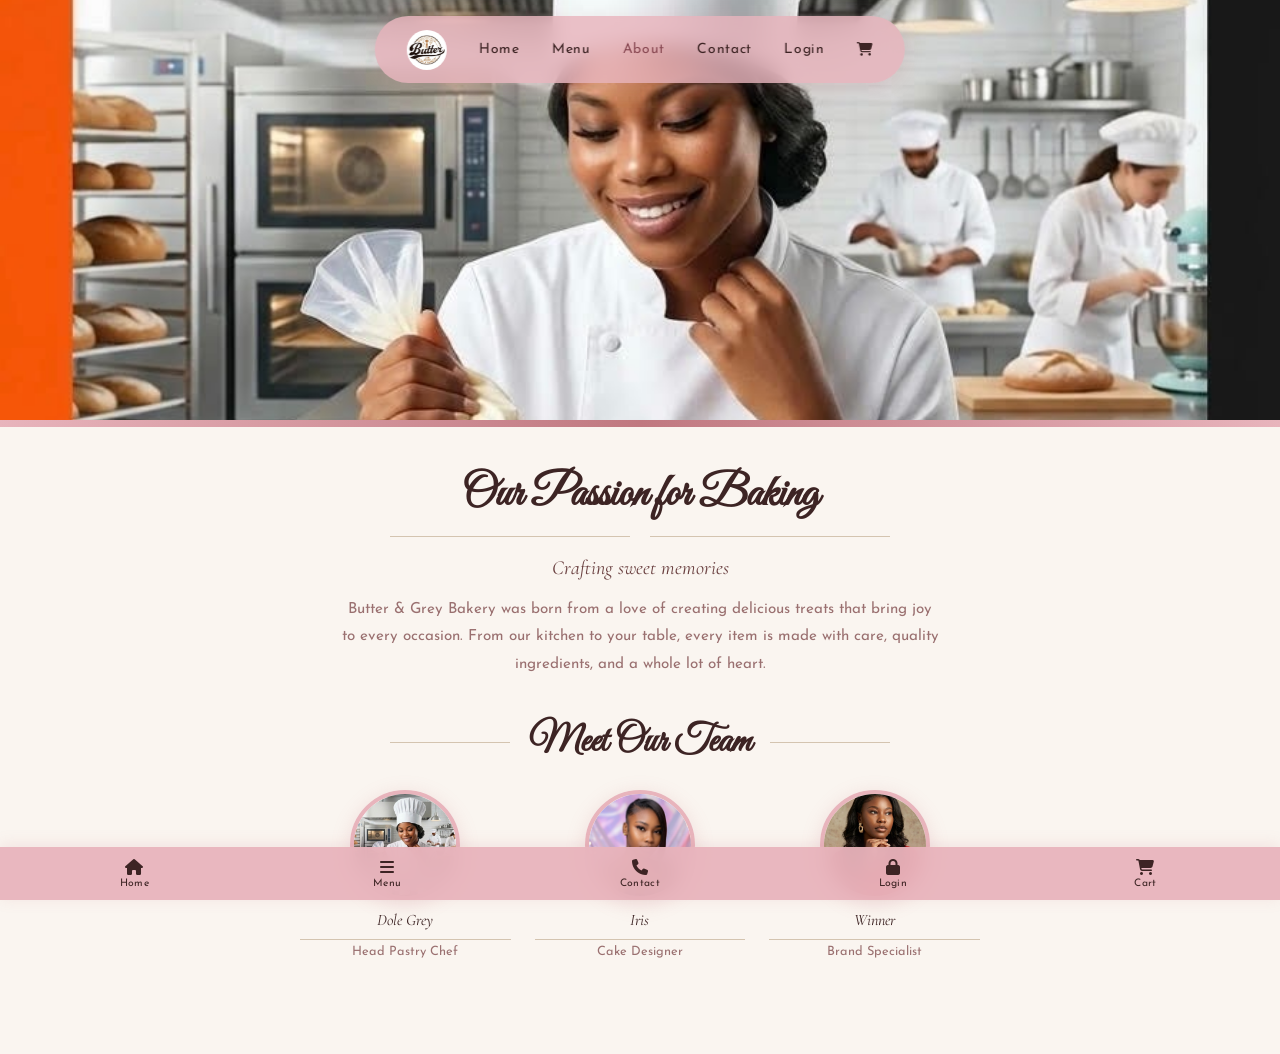
==== html/about.html @ 3573904a "adding changes" ====
<!DOCTYPE html>
<html lang="en">
<head>
  <meta charset="UTF-8" />
  <meta name="viewport" content="width=device-width, initial-scale=1.0" />
  <title>About — Butter &amp; Grey Bakery</title>
  <link rel="stylesheet" href="../css/style.css" />
  <link rel="stylesheet" href="https://cdnjs.cloudflare.com/ajax/libs/font-awesome/6.5.0/css/all.min.css" />
</head>
<body class="page-about">

  <input type="checkbox" class="nav-toggle" id="nav-toggle" />
  <label for="nav-toggle" class="nav-open-btn" aria-label="Open navigation">
    <i class="fa-solid fa-bars"></i>
  </label>

  <nav class="mobile-nav">
    <label for="nav-toggle" class="nav-close-btn"><i class="fa-solid fa-xmark"></i></label>
    <a href="../index.html">Home</a>
    <a href="menu.html">Menu</a>
    <a href="about.html" class="active">About</a>
    <a href="contact.html">Contact</a>
    <a href="login.html">Login</a>
    <a href="shop.html"><i class="fa-solid fa-cart-shopping"></i> Cart</a>
  </nav>

  <div class="bakery-hero">
    <img src="../img/chef.jpeg" alt="Our bakers at work in the kitchen" />
  </div>

  <div class="hero-stripe"></div>

  <nav class="navbar navbar--fixed" aria-label="Site navigation">
    <a href="../index.html" class="navbar-logo" aria-label="Home">
      <img src="../img/logo.jpeg" alt="" class="nav-logo-img" />
    </a>
    <a href="../index.html">Home</a>
    <a href="menu.html">Menu</a>
    <a href="about.html" class="active">About</a>
    <a href="contact.html">Contact</a>
    <a href="login.html">Login</a>
    <a href="shop.html" aria-label="Cart"><i class="fa-solid fa-cart-shopping"></i></a>
  </nav>

  <div class="about-body">

    <h2 class="section-heading">Our Passion for Baking</h2>
    <div class="ruled-heading"></div>
    <p class="tagline">Crafting sweet memories</p>
    <p class="about-blurb">
      Butter &amp; Grey Bakery was born from a love of creating delicious treats
      that bring joy to every occasion. From our kitchen to your table, every item
      is made with care, quality ingredients, and a whole lot of heart.
    </p>

    <div class="ruled-heading">
      <h2 class="team-heading">Meet Our Team</h2>
    </div>

    <div class="team-grid">
      <div class="team-member">
        <img class="team-photo" src="../img/chef.jpeg"   alt="Dole Grey" />
        <span class="team-name">Dole Grey</span>
        <span class="team-role">Head Pastry Chef</span>
      </div>
      <div class="team-member">
        <img class="team-photo" src="../img/image1.jpeg" alt="Iris" />
        <span class="team-name">Iris</span>
        <span class="team-role">Cake Designer</span>
      </div>
      <div class="team-member">
        <img class="team-photo" src="../img/image2.jpeg" alt="Winner" />
        <span class="team-name">Winner</span>
        <span class="team-role">Brand Specialist</span>
      </div>
    </div>

  </div>

  <nav class="tab-bar" aria-label="Quick navigation">
    <a href="../index.html"><i class="fa-solid fa-house"></i><span>Home</span></a>
    <a href="menu.html"><i class="fa-solid fa-bars"></i><span>Menu</span></a>
    <a href="contact.html"><i class="fa-solid fa-phone"></i><span>Contact</span></a>
    <a href="login.html"><i class="fa-solid fa-lock"></i><span>Login</span></a>
    <a href="shop.html"><i class="fa-solid fa-cart-shopping"></i><span>Cart</span></a>
  </nav>

</body>
</html>
---- css/style.css ----
/* Butter & Grey Bakery — main stylesheet */

@import url('https://fonts.googleapis.com/css2?family=Great+Vibes&family=Cormorant+Garamond:ital,wght@0,300;0,400;0,600;1,300;1,400&family=Josefin+Sans:wght@300;400;600&display=swap');

:root {
  /* brand accent — the dusky rose running through the whole site */
  --accent-wash:    #fce8ec;  /* backgrounds, hover fills */
  --accent-muted:   #e8b4bc;  /* nav pill, cards, subtle UI */
  --accent:         #d4909a;  /* borders, dividers */
  --accent-strong:  #c07880;  /* hover states */
  --accent-ink:     #8a4a54;  /* active links, focus rings */

  /* neutrals */
  --bg:             #faf5f0;  /* page background */
  --surface-light:  #f2ebe0;
  --surface:        #e8ddd0;  /* input fills, card backgrounds */
  --surface-dark:   #d4c4b0;  /* hover on surfaces */
  --warm-tan:       #cdb99a;  /* send button, accents */

  /* text */
  --text:           #3d2424;  /* body copy */
  --text-secondary: #6a4040;
  --text-muted:     #9a7070;  /* placeholders, helper text */

  --white: #ffffff;

  --shadow-accent: 0 4px 20px rgba(200, 120, 130, 0.2);
  --shadow-soft:   0 2px 12px rgba(80, 40, 40, 0.1);

  --r-card: 16px;
  --r-btn:  8px;
  --r-pill: 50px;
}

*, *::before, *::after { margin: 0; padding: 0; box-sizing: border-box; }
html  { scroll-behavior: smooth; }
body  { font-family: 'Josefin Sans', sans-serif; color: var(--text); background: var(--bg); min-height: 100vh; overflow-x: hidden; }
img   { max-width: 100%; display: block; }
a     { text-decoration: none; color: inherit; }

h1.script {
  font-family: 'Great Vibes', cursive;
  font-size: clamp(1.8rem, 7vw, 4rem);
  color: var(--white);
  text-shadow: 1px 2px 8px rgba(80,30,30,0.4);
  line-height: 1.2;
}

/* mobile nav — hidden checkbox drives the overlay open/close state */
.nav-toggle  { display: none; }

.nav-open-btn {
  display: none;
  position: fixed;
  top: 1rem;
  right: 1rem;
  z-index: 200;
  background: rgba(232, 180, 188, 0.92);
  border-radius: 50%;
  width: 44px;
  height: 44px;
  align-items: center;
  justify-content: center;
  cursor: pointer;
  font-size: 1.1rem;
  color: var(--text);
  box-shadow: var(--shadow-accent);
}

.mobile-nav {
  display: none;
  position: fixed;
  inset: 0;
  background: rgba(252, 232, 236, 0.97);
  backdrop-filter: blur(12px);
  z-index: 150;
  flex-direction: column;
  justify-content: center;
  align-items: center;
  gap: 2.5rem;
}

.nav-toggle:checked ~ .mobile-nav { display: flex; }

.nav-close-btn {
  position: absolute;
  top: 1.2rem;
  right: 1.2rem;
  font-size: 1.5rem;
  color: var(--text);
  cursor: pointer;
}

.mobile-nav a {
  font-family: 'Cormorant Garamond', serif;
  font-size: 2rem;
  font-style: italic;
  color: var(--text);
  transition: color 0.2s;
}

.mobile-nav a:hover { color: var(--accent-ink); }

/* desktop pill navbar */
.navbar {
  display: flex;
  justify-content: center;
  align-items: center;
  gap: 2rem;
  padding: 0.85rem 2rem;
  background: rgba(232, 180, 188, 0.82);
  backdrop-filter: blur(10px);
  -webkit-backdrop-filter: blur(10px);
  border-radius: var(--r-pill);
  width: fit-content;
  max-width: 90%;
  position: absolute;
  top: 0;
  left: 50%;
  transform: translateX(-50%);
  margin-top: 1.5rem;
  z-index: 100;
  box-shadow: var(--shadow-accent);
}

.navbar--fixed {
  position: fixed;
  top: 1rem;
  margin-top: 0;
}

.navbar a {
  color: var(--text);
  font-size: 0.88rem;
  letter-spacing: 0.05em;
  white-space: nowrap;
  transition: color 0.2s;
}

.navbar a:hover,
.navbar a.active { color: var(--accent-ink); }

.nav-logo-img {
  height: 40px;
  width: auto;
  border-radius: 50%;
  object-fit: cover;
}

/* bottom tab bar */
.tab-bar {
  display: flex;
  justify-content: space-around;
  align-items: center;
  padding: 0.7rem 0.5rem;
  background: rgba(232, 180, 188, 0.95);
  backdrop-filter: blur(10px);
  position: fixed;
  bottom: 0;
  left: 0;
  right: 0;
  z-index: 100;
  box-shadow: 0 -2px 15px rgba(200, 120, 130, 0.15);
}

.tab-bar a {
  display: flex;
  flex-direction: column;
  align-items: center;
  gap: 0.2rem;
  color: var(--text);
  font-size: 0.65rem;
  letter-spacing: 0.03em;
  transition: color 0.2s;
  min-width: 40px;
}

.tab-bar a i           { font-size: 1rem; }
.tab-bar a:hover,
.tab-bar a.active      { color: var(--accent-ink); }

/* split layout — used by login, signup, contact */
.split-layout {
  display: grid;
  grid-template-columns: 1fr 1fr;
  min-height: 100vh;
}

.split-photo {
  overflow: hidden;
  padding: 1.2rem;
}

.split-photo img {
  width: 100%;
  height: 100%;
  object-fit: cover;
  border-radius: var(--r-card);
}

.split-form {
  display: flex;
  flex-direction: column;
  justify-content: center;
  align-items: center;
  padding: 3rem 3.5rem;
  gap: 1.5rem;
}

/* auth pages (login + signup) */
body.page-login,
body.page-signup {
  overflow: hidden;
}

body.page-login .split-layout,
body.page-signup .split-layout {
  height: 100vh;
  overflow: hidden;
}

body.page-login .split-photo  { background: var(--accent-wash); }
body.page-signup .split-photo { background: #f0ebe0; }

body.page-login .split-photo img,
body.page-signup .split-photo img { height: 100%; }

.auth-panel {
  height: 100%;
  overflow-y: auto;
  padding: 2rem 3rem;
  gap: 1rem;
}

.auth-panel h2 {
  font-family: 'Cormorant Garamond', serif;
  font-size: clamp(1.4rem, 3vw, 2rem);
  font-weight: 300;
  color: var(--text);
}

.auth-logo-img {
  height: 50px;
  width: auto;
  border-radius: 50%;
  object-fit: cover;
}

.auth-form {
  display: flex;
  flex-direction: column;
  gap: 1.1rem;
  width: 100%;
  max-width: 340px;
}

.auth-form--centered { align-items: center; }

.field { width: 100%; }

.field label {
  display: block;
  margin-bottom: 0.4rem;
  font-size: 0.85rem;
  color: var(--text-muted);
}

.field input.underline {
  width: 100%;
  padding: 0.6rem 0;
  border: none;
  border-bottom: 1.5px solid var(--accent);
  background: transparent;
  font-family: 'Josefin Sans', sans-serif;
  font-size: 0.9rem;
  color: var(--text);
  outline: none;
  transition: border-color 0.25s;
}

.field input.underline:focus { border-bottom-color: var(--accent-ink); }

.field input.rounded {
  width: 100%;
  padding: 0.75rem 1.4rem;
  border: none;
  border-radius: var(--r-pill);
  background: var(--surface);
  font-family: 'Josefin Sans', sans-serif;
  font-size: 0.9rem;
  color: var(--text);
  outline: none;
  transition: background 0.25s;
}

.field input.rounded:focus { background: var(--surface-dark); }

.forgot-link {
  font-size: 0.78rem;
  color: var(--text-muted);
  align-self: flex-end;
  cursor: pointer;
  transition: color 0.2s;
}

.forgot-link:hover { color: var(--accent-ink); }

.btn-login {
  background: var(--surface);
  color: var(--text);
  border-radius: var(--r-pill);
  padding: 0.65rem 3rem;
  font-family: 'Cormorant Garamond', serif;
  font-style: italic;
  font-size: 1.05rem;
  border: none;
  cursor: pointer;
  transition: background 0.25s, transform 0.25s;
  box-shadow: var(--shadow-soft);
}

.btn-login:hover { background: var(--surface-dark); transform: translateY(-2px); }

.btn-signup {
  background: #f5f0c0;
  color: var(--text);
  border: none;
  border-radius: var(--r-btn);
  padding: 0.65rem 2.5rem;
  font-family: 'Cormorant Garamond', serif;
  font-style: italic;
  font-size: 1.05rem;
  cursor: pointer;
  transition: background 0.25s, transform 0.25s;
}

.btn-signup:hover { background: #e8e0a0; transform: translateY(-2px); }

.auth-switch { font-size: 0.82rem; color: var(--text-muted); }
.auth-switch a { color: var(--accent-ink); font-weight: 600; }

/* contact page */
body.page-contact { background: var(--surface); }

.contact-panel {
  background: #e8ddd0;
  padding: 3rem 2.5rem;
  display: flex;
  flex-direction: column;
  justify-content: center;
  gap: 1.8rem;
}

.contact-panel h2 {
  font-family: 'Cormorant Garamond', serif;
  font-size: clamp(1.6rem, 4vw, 2.2rem);
  font-weight: 400;
  color: var(--text);
  text-decoration: underline;
  text-underline-offset: 8px;
}

.contact-detail { display: flex; flex-direction: column; gap: 0.4rem; }

.contact-detail .row {
  display: flex;
  align-items: center;
  gap: 0.6rem;
  font-size: 1rem;
  font-weight: 600;
  color: var(--text);
}

.contact-detail .row i { font-size: 1.1rem; color: var(--text-secondary); }

.contact-detail .info {
  font-family: 'Cormorant Garamond', serif;
  font-size: 1rem;
  color: var(--text-secondary);
  padding-left: 1.7rem;
}

.contact-form {
  display: flex;
  flex-direction: column;
  gap: 0.9rem;
  width: 100%;
  max-width: 380px;
}

.contact-form input,
.contact-form textarea {
  width: 100%;
  padding: 0.65rem 0;
  border: none;
  border-bottom: 1.5px solid var(--warm-tan);
  background: transparent;
  font-family: 'Josefin Sans', sans-serif;
  font-size: 0.88rem;
  color: var(--text);
  outline: none;
  resize: none;
  transition: border-color 0.25s;
}

.contact-form input:focus,
.contact-form textarea:focus { border-bottom-color: var(--text-secondary); }

.btn-send {
  align-self: flex-start;
  background: var(--warm-tan);
  color: var(--white);
  border: none;
  border-radius: var(--r-btn);
  padding: 0.6rem 2rem;
  font-family: 'Cormorant Garamond', serif;
  font-style: italic;
  font-size: 1rem;
  cursor: pointer;
  transition: background 0.25s, transform 0.25s;
}

.btn-send:hover { background: var(--text-secondary); transform: translateY(-2px); }

/* about page */
body.page-about { background: var(--bg); }

.bakery-hero {
  width: 100%;
  height: clamp(200px, 45vw, 420px);
  overflow: hidden;
}

.bakery-hero img {
  width: 100%;
  height: 100%;
  object-fit: cover;
  object-position: center 40%;
}

.hero-stripe {
  width: 100%;
  height: 7px;
  background: linear-gradient(to right, var(--accent-muted), var(--accent-strong), var(--accent-muted));
}

.about-body {
  max-width: 800px;
  margin: 0 auto;
  padding: 2.5rem 1.5rem 6rem;
  text-align: center;
}

.section-heading {
  font-family: 'Great Vibes', cursive;
  font-size: clamp(2rem, 6vw, 2.8rem);
  color: var(--text);
  margin-bottom: 0.6rem;
}

/* horizontal rule, optionally with text in the middle */
.ruled-heading {
  display: flex;
  align-items: center;
  gap: 1.2rem;
  margin: 0.8rem auto 1.2rem;
  max-width: 500px;
}

.ruled-heading::before,
.ruled-heading::after {
  content: '';
  flex: 1;
  height: 1px;
  background: var(--surface-dark);
}

.tagline {
  font-family: 'Cormorant Garamond', serif;
  font-size: clamp(1rem, 2.5vw, 1.25rem);
  font-style: italic;
  color: var(--text-secondary);
  margin-bottom: 1rem;
}

.about-blurb {
  font-size: clamp(0.85rem, 2vw, 0.95rem);
  color: var(--text-muted);
  line-height: 1.8;
  max-width: 600px;
  margin: 0 auto 2.5rem;
}

.team-heading {
  font-family: 'Great Vibes', cursive;
  font-size: clamp(1.8rem, 5vw, 2.4rem);
  color: var(--text);
}

.team-grid {
  display: grid;
  grid-template-columns: repeat(3, 1fr);
  gap: 1.5rem;
  max-width: 680px;
  margin: 1.5rem auto 0;
}

.team-member {
  display: flex;
  flex-direction: column;
  align-items: center;
  gap: 0.6rem;
}

.team-photo {
  width: clamp(80px, 20vw, 110px);
  height: clamp(80px, 20vw, 110px);
  border-radius: 50%;
  object-fit: cover;
  border: 4px solid var(--accent-muted);
  box-shadow: var(--shadow-accent);
}

.team-name {
  font-family: 'Cormorant Garamond', serif;
  font-style: italic;
  font-size: clamp(0.9rem, 2vw, 1rem);
  color: var(--text);
}

.team-role {
  font-size: clamp(0.7rem, 1.8vw, 0.8rem);
  color: var(--text-muted);
  border-top: 1px solid var(--surface-dark);
  padding-top: 0.3rem;
  width: 100%;
  text-align: center;
}

/* menu page */
body.page-menu {
  background: linear-gradient(160deg, #f0c8d0 0%, #e8b0be 35%, #d4a0b0 65%, #c890a0 100%);
  min-height: 100vh;
}

.menu-banner {
  width: 100%;
  height: clamp(160px, 35vw, 260px);
  overflow: hidden;
}

.menu-banner img {
  width: 100%;
  height: 100%;
  object-fit: cover;
  object-position: center 30%;
}

.menu-title {
  font-family: 'Cormorant Garamond', serif;
  font-size: clamp(1.2rem, 4vw, 1.8rem);
  font-weight: 400;
  letter-spacing: 0.2em;
  text-transform: uppercase;
  text-align: center;
  color: var(--text);
  padding: 1.2rem 0 0.8rem;
}

.menu-layout {
  display: grid;
  grid-template-columns: 200px 1fr;
  gap: 1.2rem;
  padding: 0 1.2rem 6rem;
  max-width: 900px;
  margin: 0 auto;
}

.menu-photos {
  display: flex;
  flex-direction: column;
  gap: 0.8rem;
}

.menu-photos img {
  width: 100%;
  aspect-ratio: 1;
  object-fit: cover;
  border-radius: var(--r-btn);
  box-shadow: var(--shadow-soft);
}

.menu-sections { display: flex; flex-direction: column; gap: 1rem; }

.menu-section {
  background: rgba(210, 140, 155, 0.6);
  backdrop-filter: blur(6px);
  border-radius: var(--r-card);
  padding: 1rem 1.2rem;
}

.menu-section h3 {
  font-family: 'Cormorant Garamond', serif;
  font-style: italic;
  font-size: clamp(1.1rem, 3vw, 1.4rem);
  color: var(--text);
  text-align: center;
  margin-bottom: 0.7rem;
  border-bottom: 1px solid rgba(180, 100, 110, 0.4);
  padding-bottom: 0.4rem;
}

.menu-row {
  display: flex;
  justify-content: space-between;
  align-items: center;
  padding: 0.3rem 0;
  font-size: clamp(0.78rem, 2vw, 0.88rem);
  color: var(--text);
  border-bottom: 1px dotted rgba(180, 100, 110, 0.25);
}

.menu-row:last-child { border-bottom: none; }

.menu-row .price {
  font-weight: 600;
  color: var(--text-secondary);
  white-space: nowrap;
  margin-left: 0.8rem;
}

/* shop page */
body.page-shop { background: #f5eeea; }

.shop-topbar {
  display: flex;
  align-items: center;
  justify-content: space-between;
  padding: 0.85rem 1.2rem;
  background: var(--bg);
  position: sticky;
  top: 0;
  z-index: 50;
  box-shadow: var(--shadow-soft);
}

.shop-topbar-logo {
  height: 38px;
  width: auto;
  border-radius: 50%;
  object-fit: cover;
}

.search-box {
  display: flex;
  align-items: center;
  background: var(--surface-light);
  border-radius: var(--r-pill);
  padding: 0.4rem 1rem;
  gap: 0.5rem;
  flex: 1;
  max-width: 260px;
  margin: 0 0.8rem;
}

.search-box i { color: var(--text-muted); font-size: 0.8rem; }

.search-box input {
  border: none;
  background: transparent;
  outline: none;
  font-family: 'Josefin Sans', sans-serif;
  font-size: 0.82rem;
  color: var(--text);
  width: 100%;
}

.shop-banner {
  width: 100%;
  height: clamp(160px, 35vw, 280px);
  overflow: hidden;
}

.shop-banner img {
  width: 100%;
  height: 100%;
  object-fit: cover;
  object-position: center 60%;
}

.shop-content {
  padding: 1.5rem 1.2rem 6rem;
  max-width: 1000px;
  margin: 0 auto;
}

.section-label {
  font-size: 0.88rem;
  font-weight: 600;
  letter-spacing: 0.05em;
  color: var(--text-secondary);
  margin-bottom: 0.9rem;
}

.categories-grid {
  display: grid;
  grid-template-columns: repeat(4, 1fr);
  gap: 0.9rem;
  margin-bottom: 2rem;
}

.category-item {
  display: flex;
  flex-direction: column;
  align-items: center;
  gap: 0.4rem;
  cursor: pointer;
}

.category-item img {
  width: 100%;
  aspect-ratio: 1;
  object-fit: cover;
  border-radius: var(--r-btn);
  transition: transform 0.3s;
}

.category-item:hover img { transform: scale(1.05); }

.category-item span {
  font-family: 'Cormorant Garamond', serif;
  font-style: italic;
  font-size: clamp(0.8rem, 2vw, 0.95rem);
  color: var(--text-secondary);
  text-align: center;
}

.bestsellers-heading {
  font-family: 'Great Vibes', cursive;
  font-size: clamp(1.8rem, 5vw, 2.2rem);
  color: var(--text);
  text-align: center;
  margin-bottom: 1.2rem;
}

.products-grid {
  display: grid;
  grid-template-columns: repeat(3, 1fr);
  gap: 1rem;
}

.product-card {
  background: var(--white);
  border-radius: var(--r-card);
  overflow: hidden;
  box-shadow: var(--shadow-soft);
  transition: transform 0.3s, box-shadow 0.3s;
  text-align: center;
}

.product-card:hover {
  transform: translateY(-4px);
  box-shadow: var(--shadow-accent);
}

.product-card img        { width: 100%; height: 160px; object-fit: cover; }
.product-card .card-info { padding: 0.75rem; }

.product-card .item-name {
  font-family: 'Cormorant Garamond', serif;
  font-style: italic;
  font-size: 0.95rem;
  margin-bottom: 0.25rem;
}

.product-card .item-price {
  color: var(--accent-ink);
  font-size: 0.85rem;
  margin-bottom: 0.5rem;
}

.btn-order {
  background: var(--surface-dark);
  color: var(--text);
  border: none;
  border-radius: var(--r-pill);
  padding: 0.35rem 1.1rem;
  font-size: 0.78rem;
  cursor: pointer;
  transition: background 0.25s;
}

.btn-order:hover { background: var(--accent-muted); }

/* home page */
body.page-home { background: #1a0a0a; overflow-x: hidden; }

.hero {
  position: relative;
  width: 100%;
  height: 100vh;
  min-height: 480px;
  overflow: hidden;
  display: flex;
  flex-direction: column;
  align-items: center;
  justify-content: center;
}

.hero-slides { position: absolute; inset: 0; }

/* all slides hidden; :checked sibling selectors below reveal the active one */
.hero-slide {
  position: absolute;
  inset: 0;
  width: 100%;
  height: 100%;
  object-fit: cover;
  opacity: 0;
  transition: opacity 1.2s ease;
}

#slide1:checked ~ .hero .hero-slides .hero-slide:nth-child(1) { opacity: 1; }
#slide2:checked ~ .hero .hero-slides .hero-slide:nth-child(2) { opacity: 1; }
#slide3:checked ~ .hero .hero-slides .hero-slide:nth-child(3) { opacity: 1; }

.hero-overlay {
  position: absolute;
  inset: 0;
  background: linear-gradient(
    to bottom,
    rgba(60, 20, 20, 0.2)  0%,
    rgba(100, 40, 50, 0.35) 50%,
    rgba(40, 15, 15, 0.65)  100%
  );
  z-index: 1;
}

.hero-body {
  position: relative;
  z-index: 10;
  text-align: center;
  display: flex;
  flex-direction: column;
  align-items: center;
  gap: 1rem;
  padding: 0 1.5rem;
  margin-top: 5rem;
  width: 100%;
}

.hero-tagline {
  background: rgba(200, 130, 145, 0.55);
  backdrop-filter: blur(6px);
  border-radius: var(--r-pill);
  padding: 0.55rem 2rem;
}

.hero-tagline p {
  font-family: 'Cormorant Garamond', serif;
  font-style: italic;
  font-size: clamp(0.9rem, 2.5vw, 1.35rem);
  color: var(--white);
}

.hero-cta {
  display: inline-block;
  font-family: 'Cormorant Garamond', serif;
  font-style: italic;
  font-size: clamp(1rem, 3vw, 1.3rem);
  background: rgba(255, 255, 255, 0.88);
  color: var(--text-secondary);
  padding: 0.8rem clamp(2rem, 6vw, 3.5rem);
  border-radius: var(--r-btn);
  margin-top: 0.5rem;
  transition: background 0.25s, transform 0.25s;
}

.hero-cta:hover { background: var(--accent-wash); transform: translateY(-3px); }

.slide-dots {
  position: absolute;
  bottom: 5.5rem;
  left: 50%;
  transform: translateX(-50%);
  z-index: 20;
  display: flex;
  gap: 0.5rem;
}

.slide-dot {
  width: 8px;
  height: 8px;
  border-radius: 50%;
  background: rgba(255, 255, 255, 0.45);
  cursor: pointer;
  display: block;
  transition: background 0.3s;
}

#slide1:checked ~ .hero .slide-dots label[for="slide1"],
#slide2:checked ~ .hero .slide-dots label[for="slide2"],
#slide3:checked ~ .hero .slide-dots label[for="slide3"] { background: var(--white); }

.slide-input { display: none; }

/* responsive */
@media (max-width: 768px) {
  .nav-open-btn { display: flex; }
  .navbar       { display: none; }

  .split-layout {
    grid-template-columns: 1fr;
    min-height: unset;
  }

  .split-photo {
    height: 45vw;
    min-height: 200px;
    max-height: 300px;
  }

  .split-form { padding: 2rem 1.5rem; gap: 1.2rem; }

  body.page-login .split-layout,
  body.page-signup .split-layout { grid-template-columns: 45% 55%; }

  .tab-bar a span { display: none; }
  .tab-bar a i    { font-size: 1.15rem; }
  .tab-bar        { padding: 0.85rem 0.5rem; }
}

@media (max-width: 640px) {
  .menu-layout { grid-template-columns: 1fr; padding: 0 1rem 6rem; }
  .menu-photos {
    flex-direction: row;
    overflow-x: auto;
    gap: 0.7rem;
    padding-bottom: 0.3rem;
    scroll-snap-type: x mandatory;
  }
  .menu-photos img { min-width: 100px; max-width: 120px; scroll-snap-align: start; }
}

@media (max-width: 700px) {
  .categories-grid { grid-template-columns: repeat(2, 1fr); }
  .products-grid   { grid-template-columns: repeat(2, 1fr); }
}

@media (max-width: 600px) {
  .team-grid { grid-template-columns: repeat(2, 1fr); gap: 1rem; }
}

@media (max-width: 480px) {
  body.page-login .split-layout,
  body.page-signup .split-layout { grid-template-columns: 40% 60%; }

  .auth-panel    { padding: 1.2rem 1rem; }
  .auth-panel h2 { font-size: 1.1rem; }

  .split-photo { height: 55vw; }
  .split-form  { padding: 1.5rem 1.1rem; }

  .product-card img { height: 130px; }
}

@media (max-width: 420px) {
  .search-box { max-width: 140px; }
}

@media (max-width: 380px) {
  .team-grid { grid-template-columns: 1fr; }
}
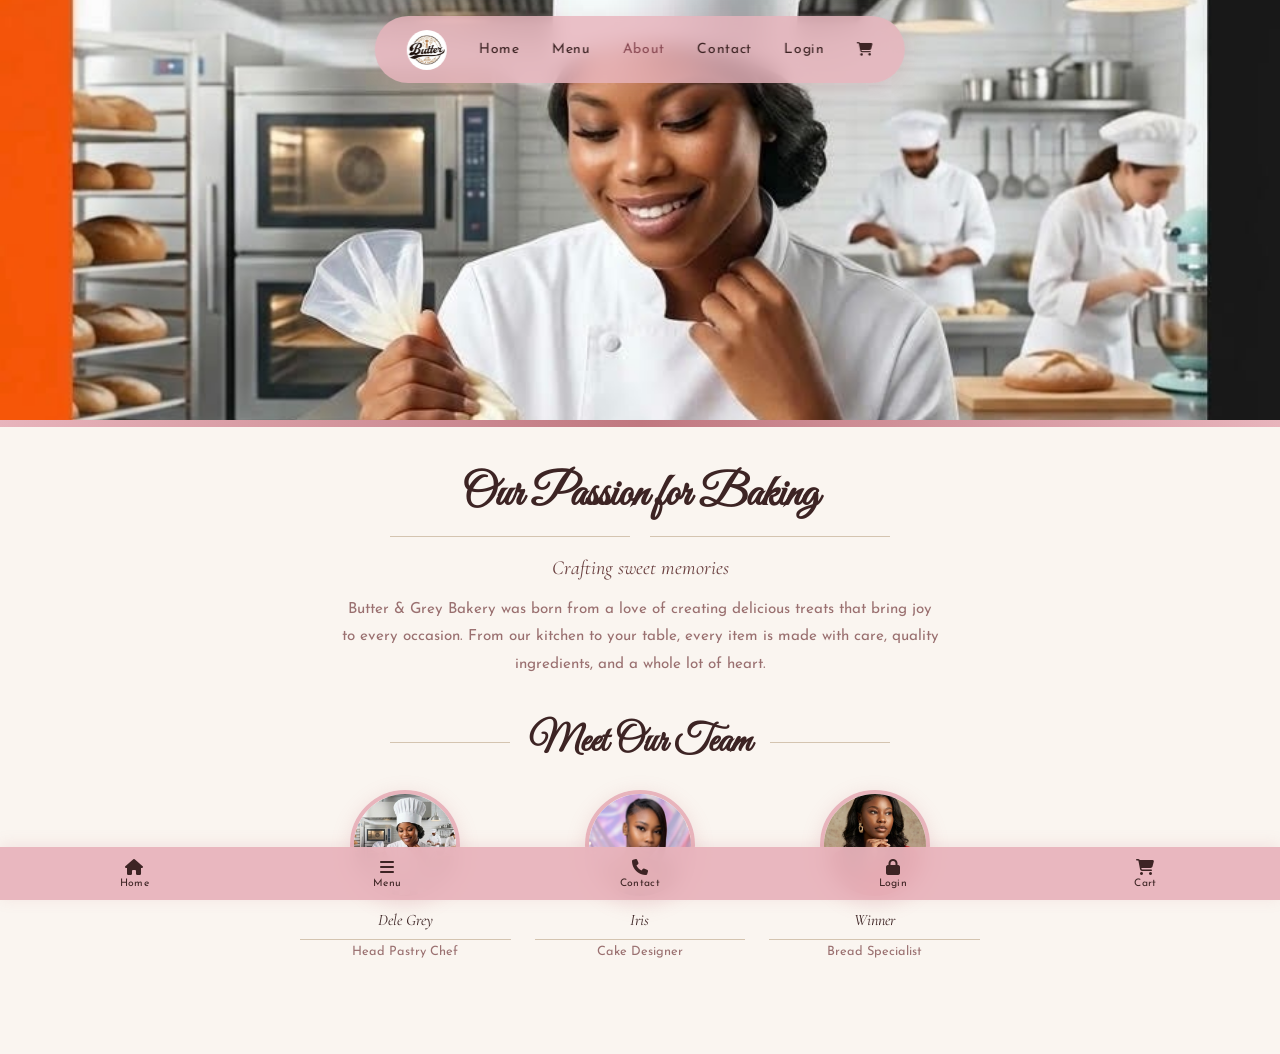
==== commit 517bebed: "adding changes" ====
--- a/html/about.html
+++ b/html/about.html
@@ -60,7 +60,7 @@
     <div class="team-grid">
       <div class="team-member">
         <img class="team-photo" src="../img/chef.jpeg"   alt="Dole Grey" />
-        <span class="team-name">Dole Grey</span>
+        <span class="team-name">Dele Grey</span>
         <span class="team-role">Head Pastry Chef</span>
       </div>
       <div class="team-member">
@@ -71,7 +71,7 @@
       <div class="team-member">
         <img class="team-photo" src="../img/image2.jpeg" alt="Winner" />
         <span class="team-name">Winner</span>
-        <span class="team-role">Brand Specialist</span>
+        <span class="team-role">Bread Specialist</span>
       </div>
     </div>
 
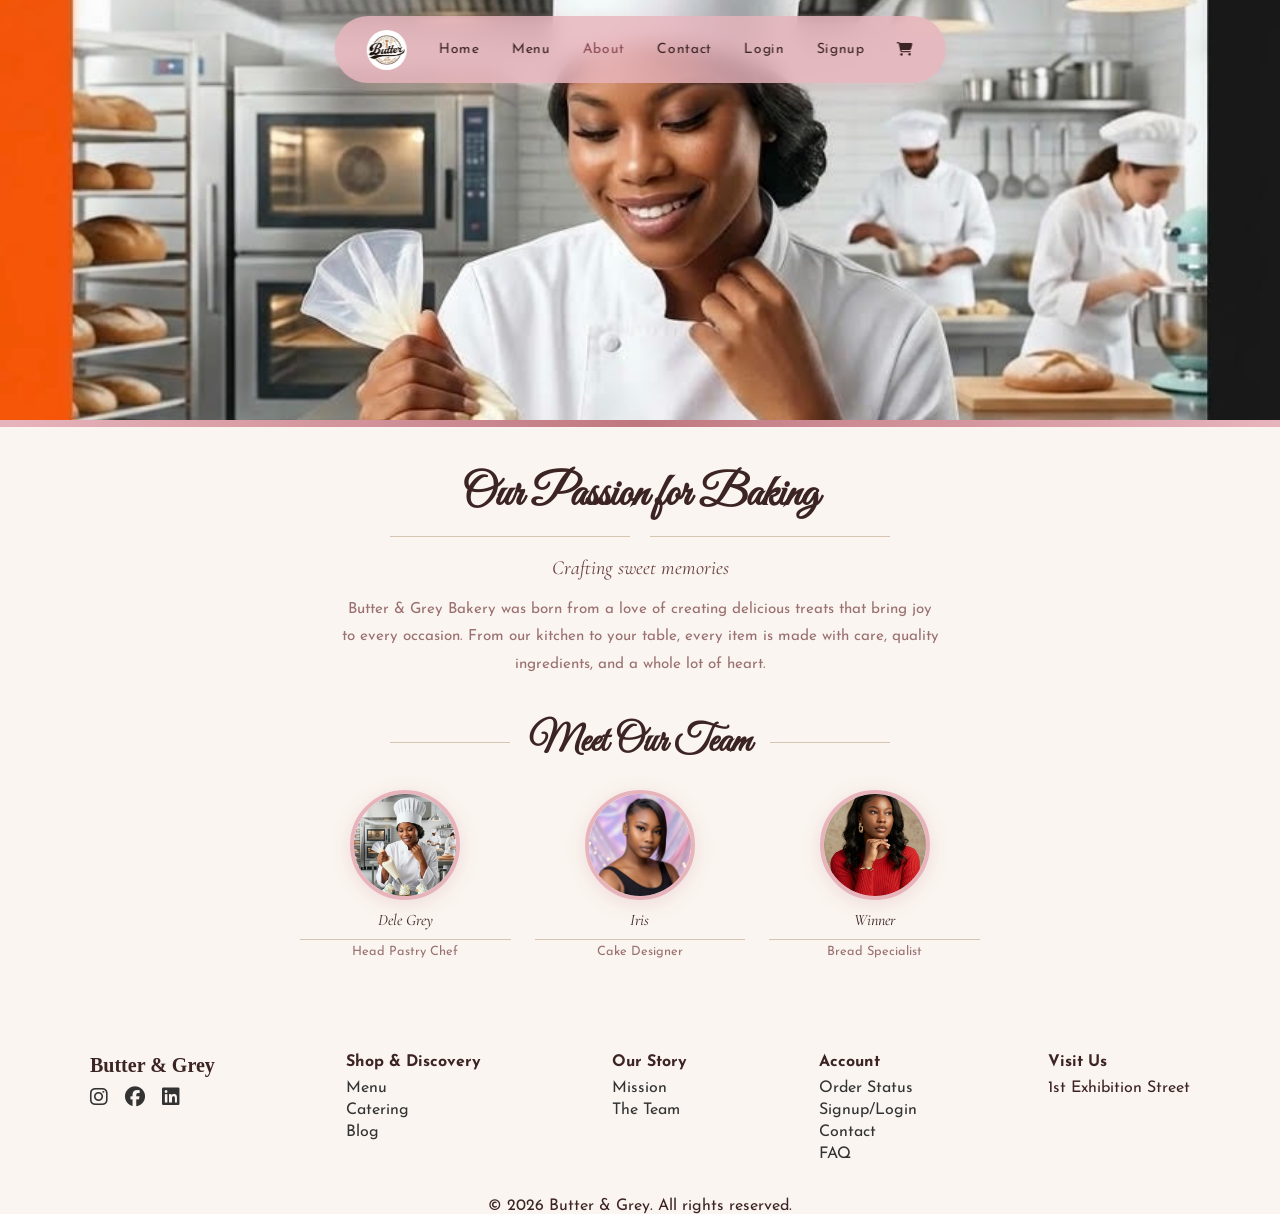
==== commit 61aa4a6f: "adding all changes" ====
--- a/html/about.html
+++ b/html/about.html
@@ -21,6 +21,7 @@
     <a href="about.html" class="active">About</a>
     <a href="contact.html">Contact</a>
     <a href="login.html">Login</a>
+    <a href="signup.html">Signup</a>
     <a href="shop.html"><i class="fa-solid fa-cart-shopping"></i> Cart</a>
   </nav>
 
@@ -39,6 +40,7 @@
     <a href="about.html" class="active">About</a>
     <a href="contact.html">Contact</a>
     <a href="login.html">Login</a>
+    <a href="Signup.html">Signup</a>
     <a href="shop.html" aria-label="Cart"><i class="fa-solid fa-cart-shopping"></i></a>
   </nav>
 
@@ -77,13 +79,108 @@
 
   </div>
 
-  <nav class="tab-bar" aria-label="Quick navigation">
-    <a href="../index.html"><i class="fa-solid fa-house"></i><span>Home</span></a>
-    <a href="menu.html"><i class="fa-solid fa-bars"></i><span>Menu</span></a>
-    <a href="contact.html"><i class="fa-solid fa-phone"></i><span>Contact</span></a>
-    <a href="login.html"><i class="fa-solid fa-lock"></i><span>Login</span></a>
-    <a href="shop.html"><i class="fa-solid fa-cart-shopping"></i><span>Cart</span></a>
-  </nav>
+  <div class="footer-container">
+
+
+    <!-- Brand & Socials -->
+
+    <div class="footer-section">
+
+      <h2 class="logo">Butter & Grey</h2>
+
+      <div class="socials">
+
+        <i class="fab fa-instagram"></i>
+
+        <i class="fab fa-facebook"></i>
+
+        <i class="fab fa-linkedin"></i>
+
+      </div>
+
+    </div>
+
+
+
+    <!-- Shop & Discovery -->
+
+    <div class="footer-section">
+
+      <h3>Shop & Discovery</h3>
+
+      <ul>
+
+        <li><a href="#">Menu</a></li>
+
+        <li><a href="#">Catering</a></li>
+
+        <li><a href="#">Blog</a></li>
+
+      </ul>
+
+    </div>
+
+
+
+    <!-- About -->
+
+    <div class="footer-section">
+
+      <h3>Our Story</h3>
+
+      <ul>
+
+        <li><a href="#">Mission</a></li>
+
+        <li><a href="#">The Team</a></li>
+
+      </ul>
+
+    </div>
+
+
+    <!-- Account -->
+
+    <div class="footer-section">
+
+      <h3>Account</h3>
+
+      <ul>
+
+        <li><a href="#">Order Status</a></li>
+
+        <li><a href="#">Signup/Login</a></li>
+
+        <li><a href="#">Contact</a></li>
+
+        <li><a href="#">FAQ</a></li>
+
+      </ul>
+
+    </div>
+
+
+    <!-- Location -->
+
+    <div class="footer-section">
+
+      <h3>Visit Us</h3>
+
+      <p>1st Exhibition Street</p>
+
+    </div>
+
+
+  </div>
+
+
+  <div class="copyright">
+
+    <p>© 2026 Butter & Grey. All rights reserved.</p>
+
+  </div>
+
+</footer>
 
 </body>
 </html>
--- a/css/style.css
+++ b/css/style.css
@@ -971,3 +971,116 @@
 @media (max-width: 380px) {
   .team-grid { grid-template-columns: 1fr; }
 }
+.footer {
+
+  background-color: #f3f3e8;
+
+  padding: 40px 60px;
+
+  font-family: Arial, sans-serif;
+
+  color: #333;
+
+}
+
+
+
+.footer-container {
+
+  display: flex;
+  justify-content: space-between;
+  align-items: flex-start;
+  flex-wrap: wrap;
+  max-width: 1100px;
+  margin:0 auto;
+
+
+}
+
+
+
+.footer-section h3 {
+
+  margin-bottom: 10px;
+
+  font-size: 16px;
+
+}
+
+
+
+.footer-section ul {
+
+  list-style: none;
+
+  padding: 0;
+
+}
+
+
+
+.footer-section ul li {
+
+  margin-bottom: 6px;
+
+}
+
+
+
+.footer-section ul li a {
+
+  text-decoration: none;
+
+  color: #333;
+
+}
+
+
+
+.footer-section ul li a:hover {
+
+  text-decoration: underline;
+
+}
+
+
+
+.logo {
+
+  font-family: cursive;
+
+  font-size: 20px;
+
+  margin-bottom: 10px;
+
+}
+
+
+
+.socials i {
+
+  font-size: 20px;
+  margin-right: 12px;
+  color: #333;
+  transition: 0.3s
+
+}
+.visit-us{
+  margin-right: 20px;
+}
+
+.socials i:hover {
+  color: #3c41e7;
+}
+
+.footer-bottom {
+
+  margin-top: 40px;
+
+  padding-top: 10px;
+
+}
+.copyright{
+  text-align: center;
+  margin-top: 30px;
+}
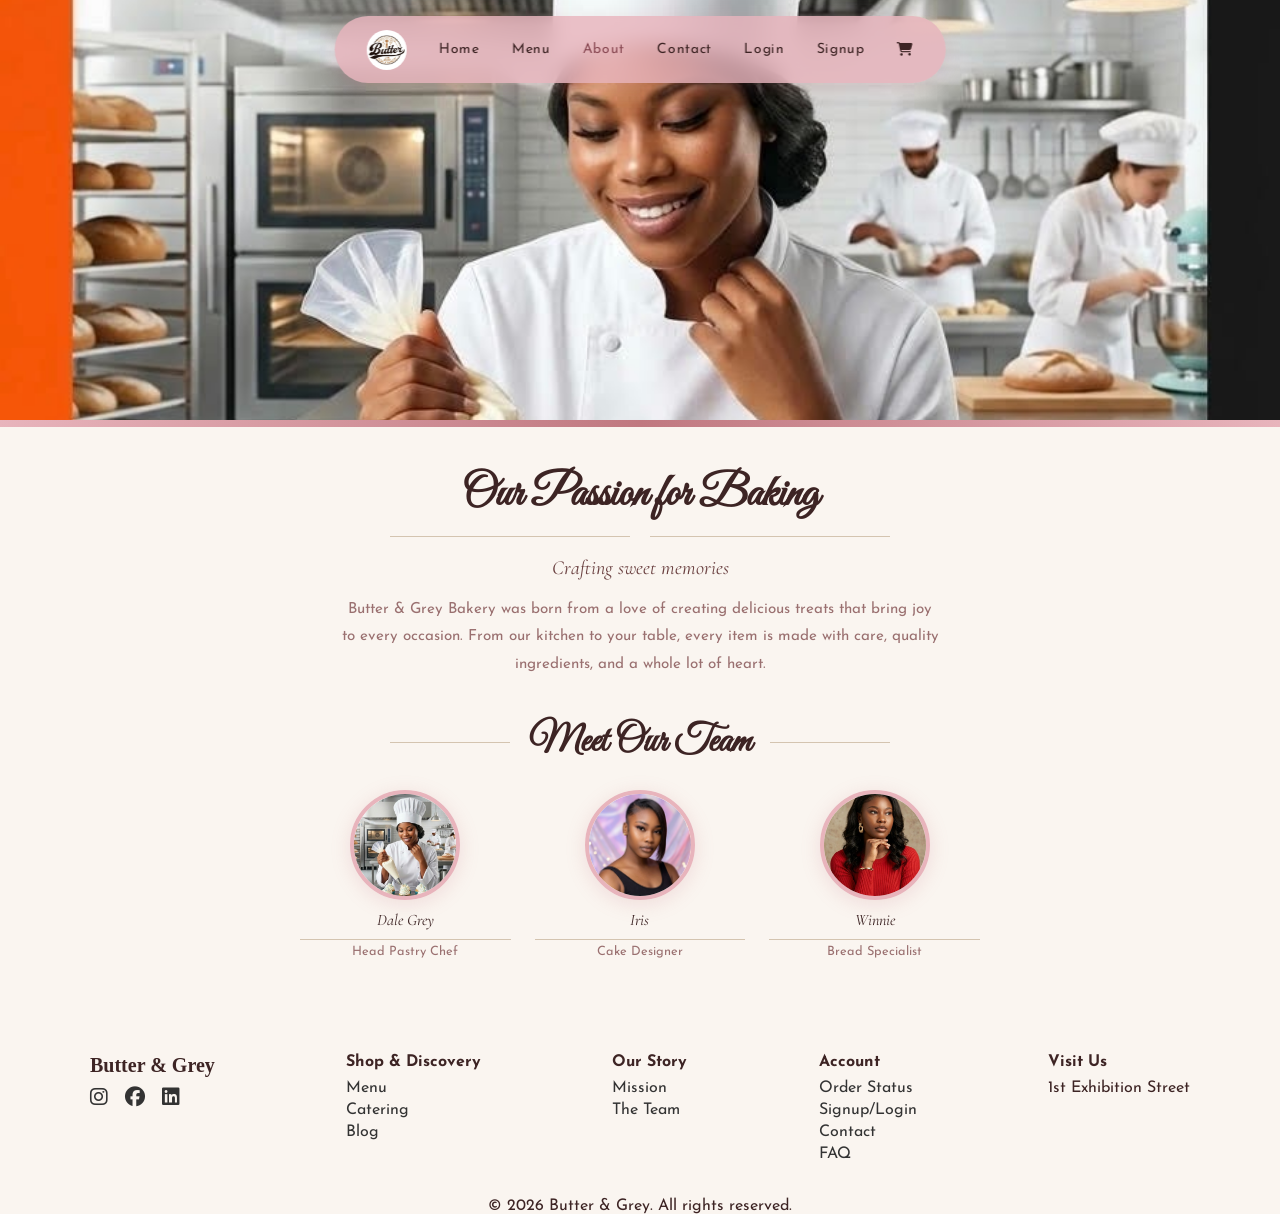
==== commit 3b869ea8: "adding changes" ====
--- a/html/about.html
+++ b/html/about.html
@@ -61,8 +61,8 @@
 
     <div class="team-grid">
       <div class="team-member">
-        <img class="team-photo" src="../img/chef.jpeg"   alt="Dole Grey" />
-        <span class="team-name">Dele Grey</span>
+        <img class="team-photo" src="../img/chef.jpeg"   alt="Dela Grey" />
+        <span class="team-name">Dale Grey</span>
         <span class="team-role">Head Pastry Chef</span>
       </div>
       <div class="team-member">
@@ -71,8 +71,8 @@
         <span class="team-role">Cake Designer</span>
       </div>
       <div class="team-member">
-        <img class="team-photo" src="../img/image2.jpeg" alt="Winner" />
-        <span class="team-name">Winner</span>
+        <img class="team-photo" src="../img/image2.jpeg" alt="Winnie" />
+        <span class="team-name">Winnie</span>
         <span class="team-role">Bread Specialist</span>
       </div>
     </div>
